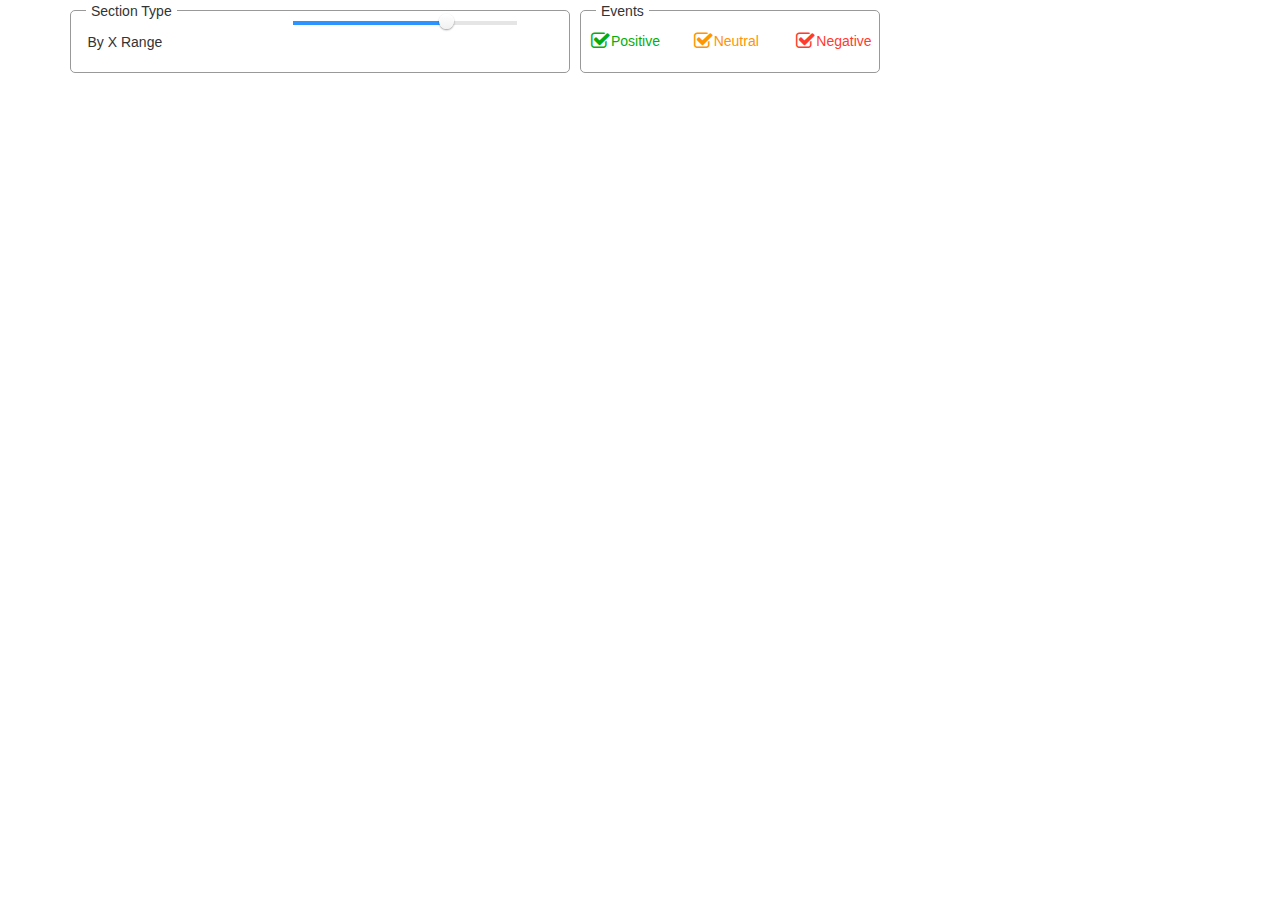
==== index.html @ 2d43a57d "initial commit" ====
<!DOCTYPE html>
<html>
  <head>
    <meta http-equiv="Content-Type" content="text/html;charset=utf-8"/>
    <title>Hammer and Planks Gameplay Summary</title>
	<link href="css/get-shit-done.css" rel="stylesheet" /> 
	<link href="css/bootstrap.css" rel="stylesheet" />
	<link href="css/demo.css" rel="stylesheet" />  
	
	<script src="js/jquery-1.10.2.js" type="text/javascript"></script>
	<script src="js/jquery-ui-1.10.4.custom.min.js" type="text/javascript"></script>
	<script src="js/bootstrap.js" type="text/javascript"></script>
	<script src="js/gsdk-checkbox.js"></script>
	<script src="js/gsdk-radio.js"></script>
	<script src="js/gsdk-bootstrapswitch.js"></script>
	<script src="js/get-shit-done.js"></script>

	
	
	<!--     Font Awesome     -->
    <link href="http://netdna.bootstrapcdn.com/font-awesome/4.0.3/css/font-awesome.css" rel="stylesheet">
    <link href='http://fonts.googleapis.com/css?family=Grand+Hotel' rel='stylesheet' type='text/css'>
	
	<style type="text/css">

		.boxLeft{
			border:1px solid #999;
			margin-left:70px;
			margin-top:10px;
			padding:10px;
			width:500px;
			height:63px;
			float: left;
			border-radius: 5px;
		}
		
		.boxRight{
			border:1px solid #999;
			margin-left:10px;
			margin-top:10px;
			padding:10px;
			width:300px;
			float: left;
			border-radius: 5px;
		}
		
		.titlebox{
			float:left;
			padding:0 5px;
			margin:-20px 0 0 5px;
			background:#fff;
		}
		p{
			font-size:13.5px;
		}
		.tableContainer {
		  display: table;
		  width: 100%;
		  height: 41px;
		}
		.cell {
		  display: table-cell;
		  text-align: center;
		  vertical-align: middle;
		}
	</style>
  </head>
  <body>
	<div class="boxLeft">
		<div class="titlebox">Section Type</div>
		<div class="row">
			<div class="col-md-5">
				<div class="tableContainer">
					<div class="cell">
					By X Range
					</div>
					<div class="cell">
						<input type="checkbox" checked data-toggle="switch" class="ct-green"/>
					</div>
				</div>
			</div>

			<div class="col-md-6">
				<div id="slider-default" class="slider-info"></div>
			</div>
			
			
		</div>
	</div>

	<div class="boxRight">
		<div class="titlebox">Events</div>
		<div class="row">
			<div class="col-md-4">
					<label class="checkbox ct-green" for="checkbox1">
						<input type="checkbox" value="" id="checkbox1" data-toggle="checkbox" checked>
						Positive
					</label>
			</div>
			<div class="col-md-4">
				<label class="checkbox ct-orange" for="checkbox1">
					<input type="checkbox" value="" id="checkbox1" data-toggle="checkbox" checked>
                    Neutral
                </label>
				
			</div>
			<div class="col-md-4">
				<label class="checkbox ct-red" for="checkbox1">
					<input type="checkbox" value="" id="checkbox1" data-toggle="checkbox" checked>
                    Negative
                </label>
			</div>
		</div>
		
			
		

		
	</div>
	<script>
		$( "#slider-default" ).slider({
			value: 70,
			orientation: "horizontal",
			range: "min",
			animate: true
		});
	</script>
  </body>
</html>
---- css/get-shit-done.css ----
@import url("gsdk-base.css");
@import url("gsdk-checkbox-radio-switch.css");
@import url("gsdk-sliders.css");
---- css/demo.css ----
.tim-container{
    background: #ffffff;

}
.tim-row{
    margin-bottom: 20px;
}
.tim-title{
    margin-top: 30px;
    margin-bottom: 15px;
}
.tim-typo{
    padding-left: 25%;
    margin-bottom: 40px;
    position: relative;   
}
.tim-typo .tim-note{
    bottom: 10px;
    color: #c0c1c2;
    display: block;
    font-weight: 400;
    font-size: 13px;
    line-height: 13px;
    left: 0;
    margin-left: 20px;
    position: absolute;
    width: 260px;
}
.tim-row{
    margin-top: 50px;
}
.tim-row h3{
    margin-top: 0;
}
.switch{
    margin-right: 20px;
}
#navbar-full .navbar{
    border-radius: 0 !important;
    margin-bottom: 0;
    z-index: 2;
}
.navigation-example{
    margin-top: 0px;
}
.space{
    height: 130px;
    display: block;
}
.navigation-example .img-src{
    background-attachment: scroll; 
}
/*
.main{
    position: relative;
    z-index: 4;
}
*/
.main{
    background-color: #FFFFFF;
}
.navigation-example{
    height: 660px;
    background-image: url('../img/bg.jpg');
    background-position: center center;
    background-size: cover;
    position: relative;
}
#notifications{
    background-color: #FFFFFF;
    display: block;
    width: 100%;
    position: relative;
}
.tim-note{
    text-transform: capitalize;
}

.card{
    background-color: #FFFFFF;
    padding: 10px 0 20px;
    width: 100%;
}
.card h3{
    margin-bottom: 20px;
}
.card button{
    margin-top: 30px;
}
.subscribe-form{
    padding-top: 20px;
}
.subscribe-form .form-control{
    
}

.space-100{
    height: 100px;
    display: block;
    width: 100%;
}

.be-social{
    padding-bottom: 20px;
/*     border-bottom: 1px solid #aaa; */
    margin: 0 auto 40px;
}
.txt-white{
    color: #FFFFFF;
}
.txt-gray{
    color: #ddd !important;
}
.footer{
    background-color: #DDDDDD;
    background-image: url('../img/cover_4_blur.jpg');
    background-attachment: fixed;
    position: relative;
}
.footer .heart{
    color: #FF3B30;
}
.footer .overlayer{
    background-color: rgba(27, 27, 27, 0.7);
    position: relative;
}
.footer .credits {
   border-top: 1px solid #BBBBBB;
    margin-top: 85px;
    padding: 20px 0 15px;
    text-align: center;
    color: #EEE;
}
.footer .credits a{
    color: #FFFFFF;
}
.social-share{
    float: left;
    margin-right: 8px;
}
.social-share a{
    color: #FFFFFF;
}
#subscribe_email{
    border-radius: 0;
    border-left: 0;
    border-right: 0;
}
.pick-class-label{
    border-radius: 8px;
    color: #ffffff;
    cursor: pointer;
    display: inline;
    font-size: 75%;
    font-weight: bold;
    line-height: 1;
    margin-right: 10px;
    padding: 15px 23px;
    text-align: center;
    vertical-align: baseline;
    white-space: nowrap;
}

    .parallax-pro{
  width:100%;
/*   height:510px; */
  display: block;
  position: relative;
  overflow: hidden;
  background-color: #fff;
}
.parallax-pro:after{
    position: absolute;
    left: 0;
    top: 0;
    width: 100%;
    height: 100%;
    background-color: rgba(0,0,0,.3);
    display: block;
    content: "";
    z-index: 0;
}
.parallax-pro .container{
    padding-top: 20px;
    z-index: 1;
    position: relative;
}
.parallax-pro .hello a{
    color: #fff;
    text-decoration: none;
}
.parallax-pro .hello{
    font-size: 48px;
    font-weight: 300;
    position: relative;
    width: 430px;
    margin: 30px auto 50px;
}
.parallax-pro .label{
    font-size: 18px;
    position: absolute;
    text-transform: uppercase;
    background-color: #FF9500;
    color: #FFFFFF;
    display: block;
    width: 60px;
    right: -30px;
    top: 0;
    padding: 0;
    line-height: 30px;
    text-align: center;
    font-weight: 500;
    letter-spacing: 0;
    height: 30px;
}
.parallax-pro small{
    padding-top: 15px;
    font-size: 20px;
    display: block;
    color: #fff;
}
.parallax-pro ul{
     width: 280px;
    margin: 0 auto;
}
.parallax-pro li{
    padding: 9px 0;
    border-bottom: 1px solid #777;
}
.parallax-pro .actions{
    margin-top: 40px;
}
.parallax-pro .actions{
    margin-left: 10px;
}
.parallax-pro .motto{
    color: #FFFFFF;
    font-size: 64px;
    font-weight: 600;
    position: relative;
    text-align: center;
    text-shadow: 0 0 10px rgba(0, 0, 0, 0.27);
    text-transform: uppercase;
    z-index: 3;
    margin: 0 auto;
    top: 22%;
    width: 285px;
}
.parallax-pro .motto .pro{
    position: absolute;
    font-size: 18px;
    background-color: #FFFFFF;
    width: 70px;
    height: 70px;
    border-radius: 50%;
    text-align: center;
    line-height: 70px;
    color: #333333;
    text-shadow: 0 0 0;
}
.parallax-pro .motto .square{
       padding: 7px 14px;
    height: auto;
    width: auto;
    line-height: inherit;
    border-radius: 6px;
    bottom: 22px;
    right: -25px;
    color: #FFFFFF;
    background-color: #ff9500;
    font-weight: 300;
    background-color: #ff9500;
}
.parallax-pro > img{
    width: 100%;
    position: absolute;  
}

@media (max-width: 768px){
    .parallax-pro > img{
/*        height: 100%; */
       width: 150%;
    }
}
.social-share{
    margin-right: 0px;
    margin-top: 10px;
}
.footer h4{
    margin: 0px 0 20px;
}
.space-30{
    height: 30px;
    display: block;
}
.credits{
    display: block;
    margin: 15px 0;
    color: #ddd;
    opacity: .8;
}
.credits a{
    color: #FFFFFF;
}
.sharing-title{
    margin: 10px;
    line-height: 40px;
}
.social-line{
    padding: 5px 0;
}
.section-gray{
    padding: 10px 0;
    background-color: #EEE;
}
.section-gray h5{
    margin: 0;
    line-height: 40px;
}
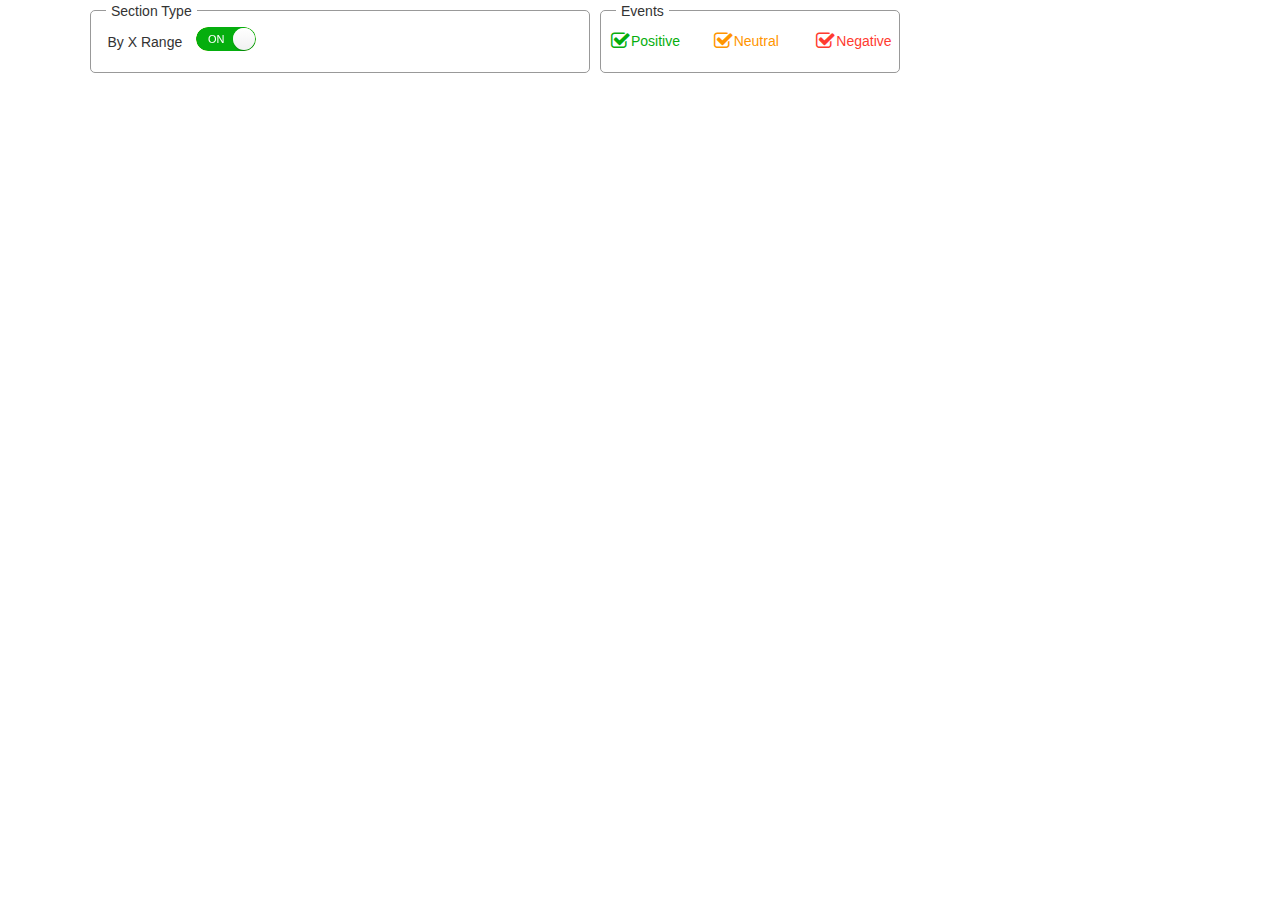
==== commit 2966c905: "added main file summary.js and new css file" ====
--- a/index.html
+++ b/index.html
@@ -3,17 +3,24 @@
   <head>
     <meta http-equiv="Content-Type" content="text/html;charset=utf-8"/>
     <title>Hammer and Planks Gameplay Summary</title>
+	
+	<!--     CSS     -->
 	<link href="css/get-shit-done.css" rel="stylesheet" /> 
 	<link href="css/bootstrap.css" rel="stylesheet" />
-	<link href="css/demo.css" rel="stylesheet" />  
+	<link href="css/demo.css" rel="stylesheet" />
+	<link href="css/sliderstyle.css" rel="stylesheet" />
+	<link href="css/style.css" rel="stylesheet" />
 	
-	<script src="js/jquery-1.10.2.js" type="text/javascript"></script>
-	<script src="js/jquery-ui-1.10.4.custom.min.js" type="text/javascript"></script>
-	<script src="js/bootstrap.js" type="text/javascript"></script>
-	<script src="js/gsdk-checkbox.js"></script>
-	<script src="js/gsdk-radio.js"></script>
-	<script src="js/gsdk-bootstrapswitch.js"></script>
-	<script src="js/get-shit-done.js"></script>
+	
+	<!--     Javascript File     -->
+	<script type="text/javascript" src="js/jquery-1.10.2.js" type="text/javascript"></script>
+	<script type="text/javascript" src="js/jquery-ui-1.10.4.custom.min.js" type="text/javascript"></script>
+	<script type="text/javascript" src="js/bootstrap.js" type="text/javascript"></script>
+	<script type="text/javascript" src="js/gsdk-checkbox.js"></script>
+	<script type="text/javascript" src="js/gsdk-bootstrapswitch.js"></script>
+	<script type="text/javascript" src="js/get-shit-done.js"></script>
+	<script type="text/javascript" src="js/summary.js"></script>
+	<script type="text/javascript" src="js/d3.min.js"></script>
 
 	
 	
@@ -25,7 +32,7 @@
 
 		.boxLeft{
 			border:1px solid #999;
-			margin-left:70px;
+			margin-left:90px;
 			margin-top:10px;
 			padding:10px;
 			width:500px;
@@ -77,53 +84,43 @@
 					<div class="cell">
 						<input type="checkbox" checked data-toggle="switch" class="ct-green"/>
 					</div>
+					
 				</div>
 			</div>
+			<div class="cell">
+				<div id="brushSlider"></div>
+			</div>
 
-			<div class="col-md-6">
-				<div id="slider-default" class="slider-info"></div>
-			</div>
-			
-			
+
+
 		</div>
 	</div>
-
 	<div class="boxRight">
 		<div class="titlebox">Events</div>
 		<div class="row">
 			<div class="col-md-4">
-					<label class="checkbox ct-green" for="checkbox1">
-						<input type="checkbox" value="" id="checkbox1" data-toggle="checkbox" checked>
-						Positive
-					</label>
+				<label class="checkbox ct-green" for="checkboxPos">
+					<input type="checkbox" value="" id="checkboxPos" data-toggle="checkbox" checked>
+					Positive
+				</label>
 			</div>
 			<div class="col-md-4">
-				<label class="checkbox ct-orange" for="checkbox1">
-					<input type="checkbox" value="" id="checkbox1" data-toggle="checkbox" checked>
+				<label class="checkbox ct-orange" for="checkboxNet">
+					<input type="checkbox" value="" id="checkboxNet" data-toggle="checkbox" checked>
                     Neutral
                 </label>
 				
 			</div>
 			<div class="col-md-4">
-				<label class="checkbox ct-red" for="checkbox1">
-					<input type="checkbox" value="" id="checkbox1" data-toggle="checkbox" checked>
+				<label class="checkbox ct-red" for="checkboxNeg">
+					<input type="checkbox" value="" id="checkboxNeg" data-toggle="checkbox" checked>
                     Negative
                 </label>
 			</div>
 		</div>
-		
-			
-		
+	</div>
 
-		
-	</div>
-	<script>
-		$( "#slider-default" ).slider({
-			value: 70,
-			orientation: "horizontal",
-			range: "min",
-			animate: true
-		});
-	</script>
+	<div id="chartContainer"></div>
+
   </body>
 </html>--- a/css/sliderstyle.css
+++ b/css/sliderstyle.css
@@ -0,0 +1,31 @@
+
+.slideraxis {
+  font: 10px sans-serif;
+  -webkit-user-select: none;
+  -moz-user-select: none;
+  user-select: none;
+}
+
+.slideraxis .domain {
+  fill: none;
+  stroke: #000;
+  stroke-opacity: .3;
+  stroke-width: 7px;
+  stroke-linecap: round;
+}
+
+.slideraxis .halo {
+  fill: none;
+  stroke: #ddd;
+  stroke-width: 5px;
+  stroke-linecap: round;
+}
+
+.brushslider .brushhandle {
+  fill: #fff;
+  stroke: #000;
+  stroke-opacity: .5;
+  stroke-width: 1.25px;
+  cursor: pointer;
+}
+
--- a/css/style.css
+++ b/css/style.css
@@ -0,0 +1,37 @@
+.axis path,
+.axis line {
+  fill: none;
+  stroke: #000;
+  shape-rendering: crispEdges;
+  cursor:col-resize;
+}
+
+.trDiv {
+	width: 100%;
+  height: 265px;
+}
+
+.grid .tick {
+    stroke: lightgrey;
+    stroke-opacity: 0.7;
+    shape-rendering: crispEdges;
+}
+.grid path {
+          stroke-width: 0;
+}
+
+.lightAxis path {
+	stroke: lightgrey;
+    stroke-opacity: 0.7;
+    shape-rendering: crispEdges;
+}
+
+.axis text {
+  text-shadow: 0 1px 0 #fff;
+}
+
+.triangle {
+  fill: steelblue;
+  stroke: #000;
+  cursor: move;
+}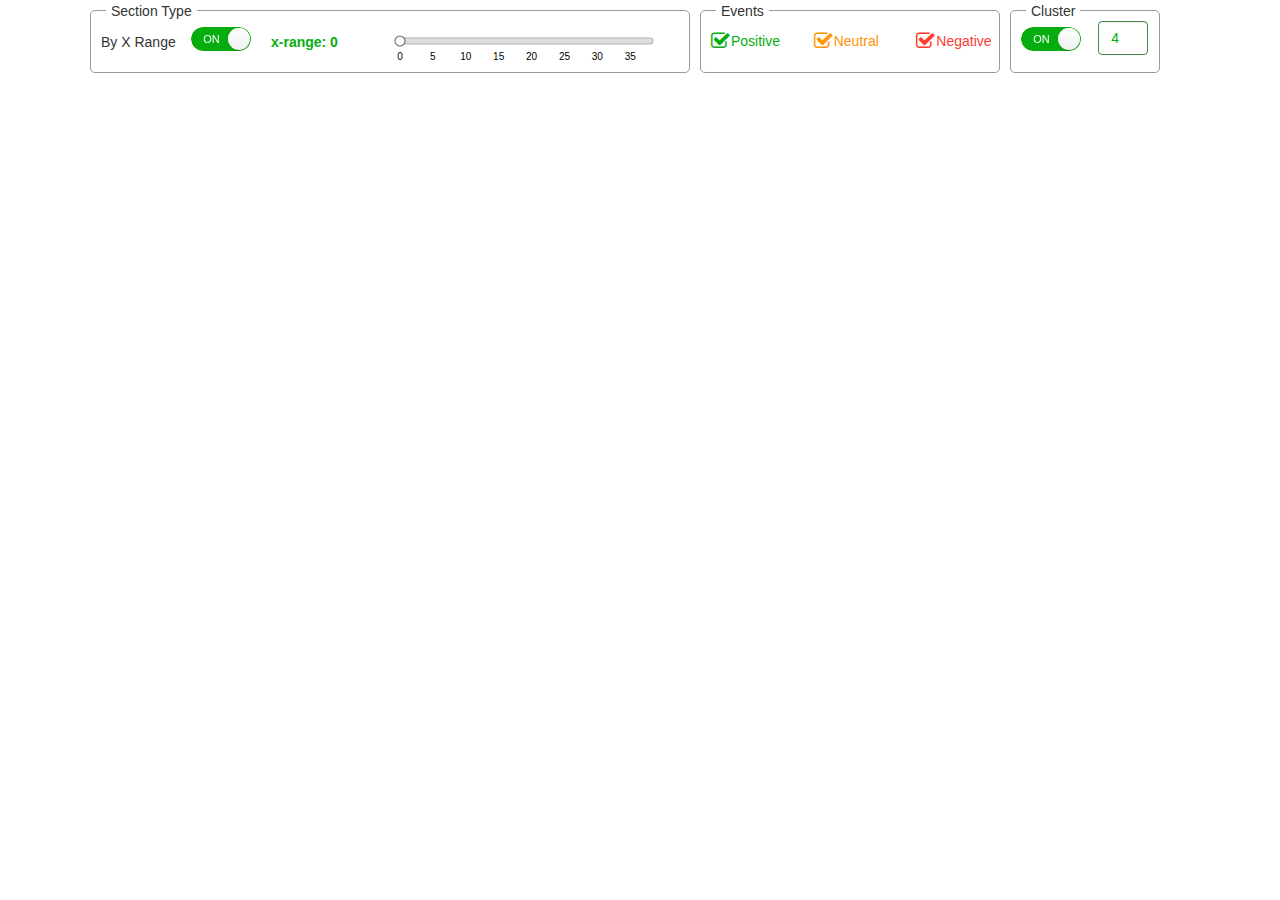
==== commit fca95de4: "added textbox for threshold and text slider" ====
--- a/index.html
+++ b/index.html
@@ -35,8 +35,18 @@
 			margin-left:90px;
 			margin-top:10px;
 			padding:10px;
-			width:500px;
+			width:600px;
 			height:63px;
+			float: left;
+			border-radius: 5px;
+		}
+		
+		.boxMiddle{
+			border:1px solid #999;
+			margin-left:10px;
+			margin-top:10px;
+			padding:10px;
+			width:300px;
 			float: left;
 			border-radius: 5px;
 		}
@@ -46,7 +56,8 @@
 			margin-left:10px;
 			margin-top:10px;
 			padding:10px;
-			width:300px;
+			width:150px;
+			height:63px;
 			float: left;
 			border-radius: 5px;
 		}
@@ -67,8 +78,14 @@
 		}
 		.cell {
 		  display: table-cell;
-		  text-align: center;
+		  text-align: left;
 		  vertical-align: middle;
+		}
+		.cell2 {
+		  display: table-cell;
+		  text-align: middle;
+		  vertical-align: middle;
+		  color: #05AE0E;
 		}
 	</style>
   </head>
@@ -76,13 +93,16 @@
 	<div class="boxLeft">
 		<div class="titlebox">Section Type</div>
 		<div class="row">
-			<div class="col-md-5">
+			<div class="col-md-6">
 				<div class="tableContainer">
-					<div class="cell">
+					<div class="cell" style="width:90px;">
 					By X Range
 					</div>
-					<div class="cell">
+					<div  id="sliderSwitch" class="cell" style="width:80px;">
 						<input type="checkbox" checked data-toggle="switch" class="ct-green"/>
+					</div>
+					<div class="cell2">
+					<b id="sliderText">38 events/section</b>
 					</div>
 					
 				</div>
@@ -90,12 +110,12 @@
 			<div class="cell">
 				<div id="brushSlider"></div>
 			</div>
-
-
-
+			<!--<div class="cell">
+				<span class="label label-success">Success</span>
+			</div>-->
 		</div>
 	</div>
-	<div class="boxRight">
+	<div class="boxMiddle">
 		<div class="titlebox">Events</div>
 		<div class="row">
 			<div class="col-md-4">
@@ -119,6 +139,25 @@
 			</div>
 		</div>
 	</div>
+	<div class="boxRight">
+		<div class="titlebox">Cluster</div>
+		<div class="row">
+			<div class="col-md-7">
+				<div class="tableContainer">
+					<div  id="clusterSwitch" class="cell" style="width:80px;">
+						<input type="checkbox" checked data-toggle="switch" class="ct-green"/>
+					</div>
+				</div>
+			</div>
+			<div class="cell" style="width:50px;">
+				<div class="form-group has-success">
+					<input id="threshold" type="text" value="4" class="form-control" />
+				</div>   
+			</div>
+
+			
+		</div>
+	</div>
 
 	<div id="chartContainer"></div>
 
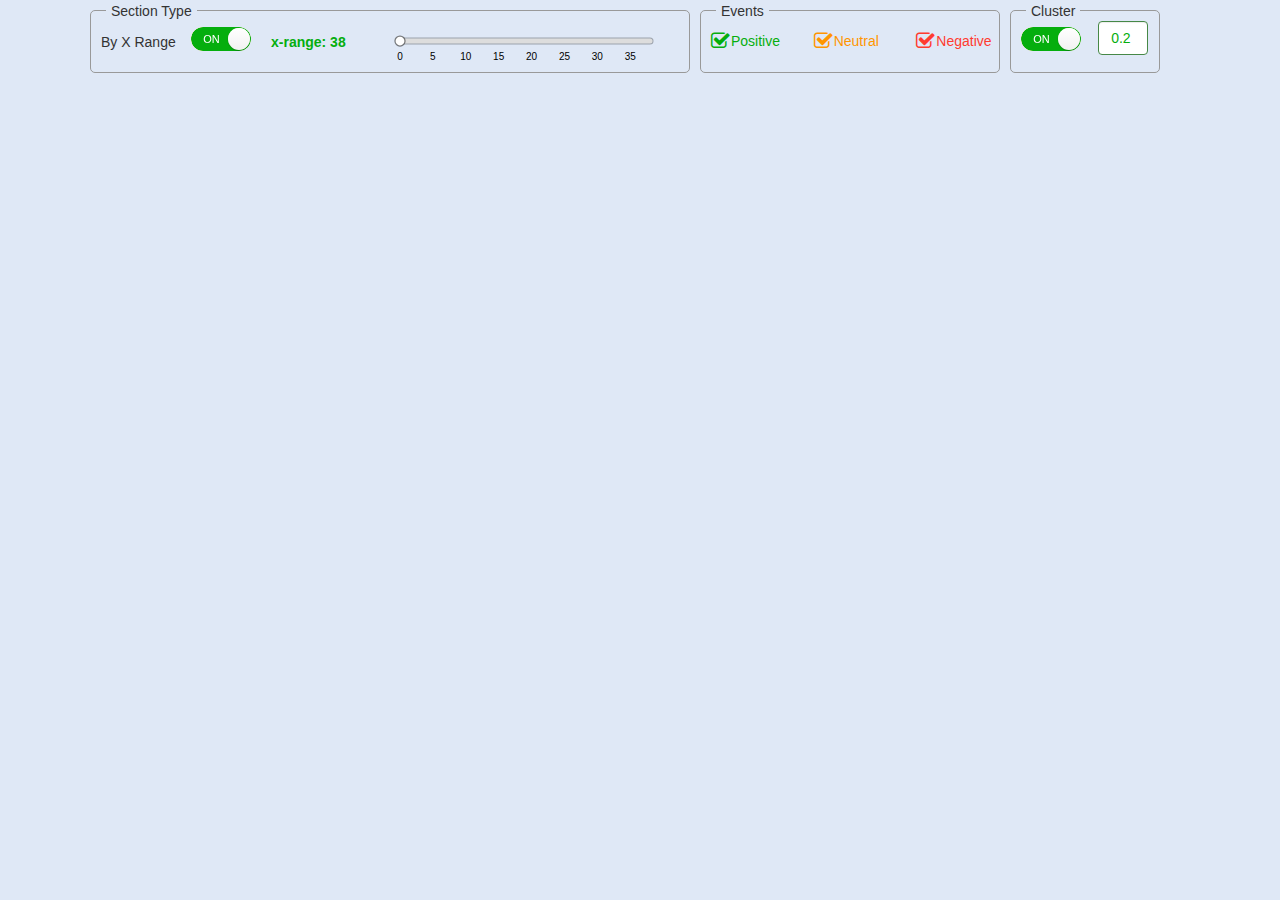
==== commit 99f8c8db: "added new verion of distance function" ====
--- a/index.html
+++ b/index.html
@@ -19,7 +19,7 @@
 	<script type="text/javascript" src="js/gsdk-checkbox.js"></script>
 	<script type="text/javascript" src="js/gsdk-bootstrapswitch.js"></script>
 	<script type="text/javascript" src="js/get-shit-done.js"></script>
-	<script type="text/javascript" src="js/summary.js"></script>
+	<script type="text/javascript" src="js/summary2.js"></script>
 	<script type="text/javascript" src="js/d3.min.js"></script>
 
 	
@@ -29,7 +29,9 @@
     <link href='http://fonts.googleapis.com/css?family=Grand+Hotel' rel='stylesheet' type='text/css'>
 	
 	<style type="text/css">
-
+		body{
+			background-color: #dfe8f6;
+		}
 		.boxLeft{
 			border:1px solid #999;
 			margin-left:90px;
@@ -66,7 +68,7 @@
 			float:left;
 			padding:0 5px;
 			margin:-20px 0 0 5px;
-			background:#fff;
+			background:#dfe8f6;
 		}
 		p{
 			font-size:13.5px;
@@ -151,7 +153,7 @@
 			</div>
 			<div class="cell" style="width:50px;">
 				<div class="form-group has-success">
-					<input id="threshold" type="text" value="4" class="form-control" />
+					<input id="threshold" type="text" value="0.2" class="form-control" />
 				</div>   
 			</div>
 
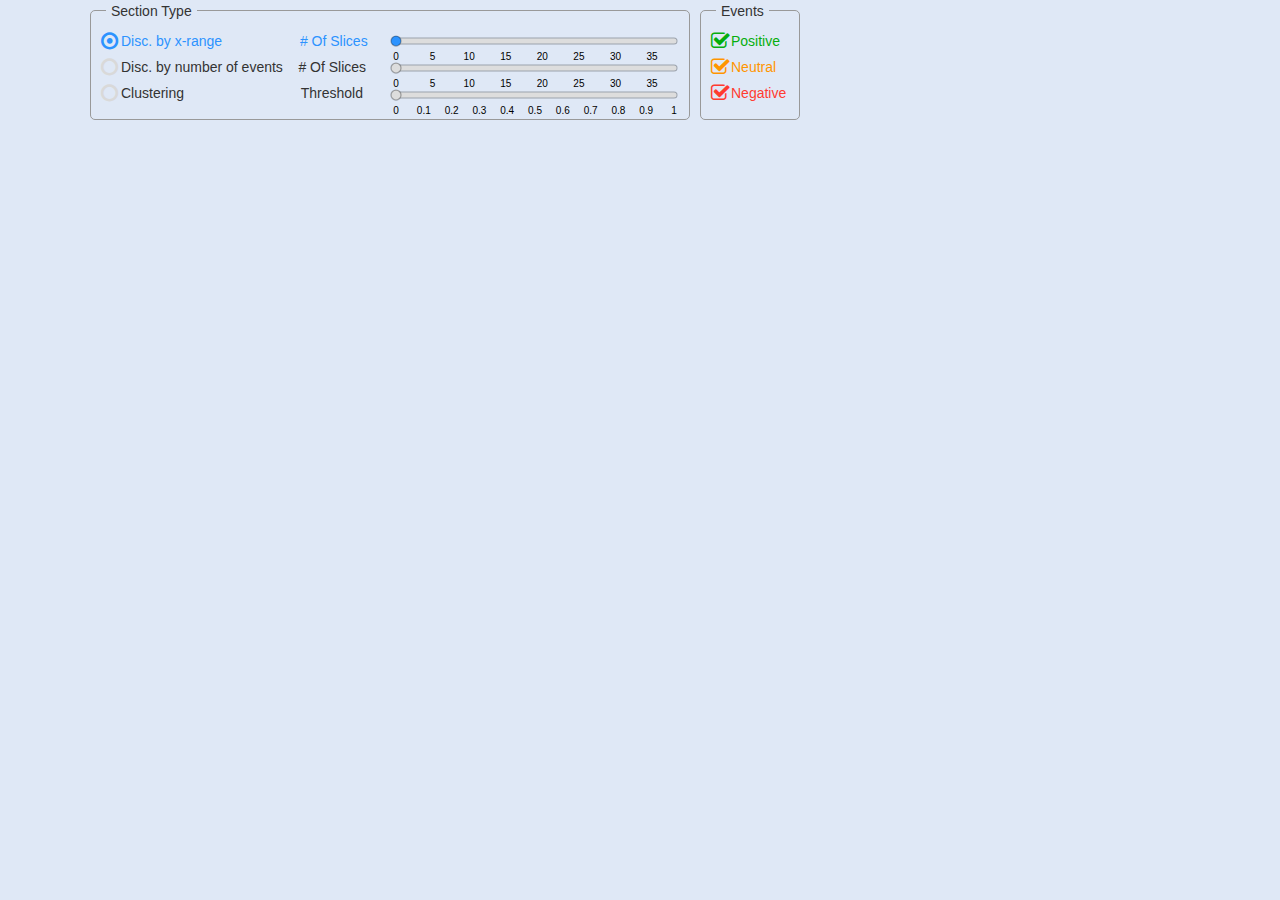
==== commit 38ed9e3a: "fix cluster" ====
--- a/index.html
+++ b/index.html
@@ -19,6 +19,7 @@
 	<script type="text/javascript" src="js/gsdk-checkbox.js"></script>
 	<script type="text/javascript" src="js/gsdk-bootstrapswitch.js"></script>
 	<script type="text/javascript" src="js/get-shit-done.js"></script>
+	<script type="text/javascript" src="js/gsdk-radio.js"></script>
 	<script type="text/javascript" src="js/summary2.js"></script>
 	<script type="text/javascript" src="js/d3.min.js"></script>
 
@@ -38,7 +39,7 @@
 			margin-top:10px;
 			padding:10px;
 			width:600px;
-			height:63px;
+			height:110px;
 			float: left;
 			border-radius: 5px;
 		}
@@ -48,7 +49,8 @@
 			margin-left:10px;
 			margin-top:10px;
 			padding:10px;
-			width:300px;
+			width:100px;
+			height:110px;
 			float: left;
 			border-radius: 5px;
 		}
@@ -59,7 +61,7 @@
 			margin-top:10px;
 			padding:10px;
 			width:150px;
-			height:63px;
+			height:110px;
 			float: left;
 			border-radius: 5px;
 		}
@@ -97,21 +99,23 @@
 		<div class="row">
 			<div class="col-md-6">
 				<div class="tableContainer">
-					<div class="cell" style="width:90px;">
-					By X Range
-					</div>
-					<div  id="sliderSwitch" class="cell" style="width:80px;">
-						<input type="checkbox" checked data-toggle="switch" class="ct-green"/>
-					</div>
-					<div class="cell2">
-					<b id="sliderText">38 events/section</b>
-					</div>
-					
+					<label class="radio">
+						<input type="radio" name="optionsRadios" data-toggle="radio" id="radioXRange" value="option1" checked>
+						<i></i>Disc. by x-range &nbsp; &nbsp; &nbsp; &nbsp; &nbsp; &nbsp; &nbsp; &nbsp; &nbsp; &nbsp;# Of Slices       
+					</label>
+					<label class="radio">   
+						<input type="radio" name="optionsRadios" data-toggle="radio" id="radioEvent" value="option1">
+						<i></i>Disc. by number of events &nbsp;  &nbsp;# Of Slices
+					</label>
+					<label class="radio">   
+						<input type="radio" name="optionsRadios" data-toggle="radio" id="radioCluster" value="option1">
+						<i></i>Clustering &nbsp; &nbsp; &nbsp; &nbsp; &nbsp; &nbsp; &nbsp; &nbsp; &nbsp; &nbsp; &nbsp; &nbsp; &nbsp; &nbsp; &nbsp;Threshold
+					</label>
 				</div>
 			</div>
-			<div class="cell">
+
 				<div id="brushSlider"></div>
-			</div>
+
 			<!--<div class="cell">
 				<span class="label label-success">Success</span>
 			</div>-->
@@ -125,15 +129,10 @@
 					<input type="checkbox" value="" id="checkboxPos" data-toggle="checkbox" checked>
 					Positive
 				</label>
-			</div>
-			<div class="col-md-4">
 				<label class="checkbox ct-orange" for="checkboxNet">
 					<input type="checkbox" value="" id="checkboxNet" data-toggle="checkbox" checked>
                     Neutral
                 </label>
-				
-			</div>
-			<div class="col-md-4">
 				<label class="checkbox ct-red" for="checkboxNeg">
 					<input type="checkbox" value="" id="checkboxNeg" data-toggle="checkbox" checked>
                     Negative
@@ -141,25 +140,6 @@
 			</div>
 		</div>
 	</div>
-	<div class="boxRight">
-		<div class="titlebox">Cluster</div>
-		<div class="row">
-			<div class="col-md-7">
-				<div class="tableContainer">
-					<div  id="clusterSwitch" class="cell" style="width:80px;">
-						<input type="checkbox" checked data-toggle="switch" class="ct-green"/>
-					</div>
-				</div>
-			</div>
-			<div class="cell" style="width:50px;">
-				<div class="form-group has-success">
-					<input id="threshold" type="text" value="0.2" class="form-control" />
-				</div>   
-			</div>
-
-			
-		</div>
-	</div>
 
 	<div id="chartContainer"></div>
 
--- a/css/sliderstyle.css
+++ b/css/sliderstyle.css
@@ -22,10 +22,12 @@
 }
 
 .brushslider .brushhandle {
-  fill: #fff;
+  fill: #2C93FF;
   stroke: #000;
-  stroke-opacity: .5;
+  stroke-opacity: .3;
   stroke-width: 1.25px;
   cursor: pointer;
 }
 
+
+
